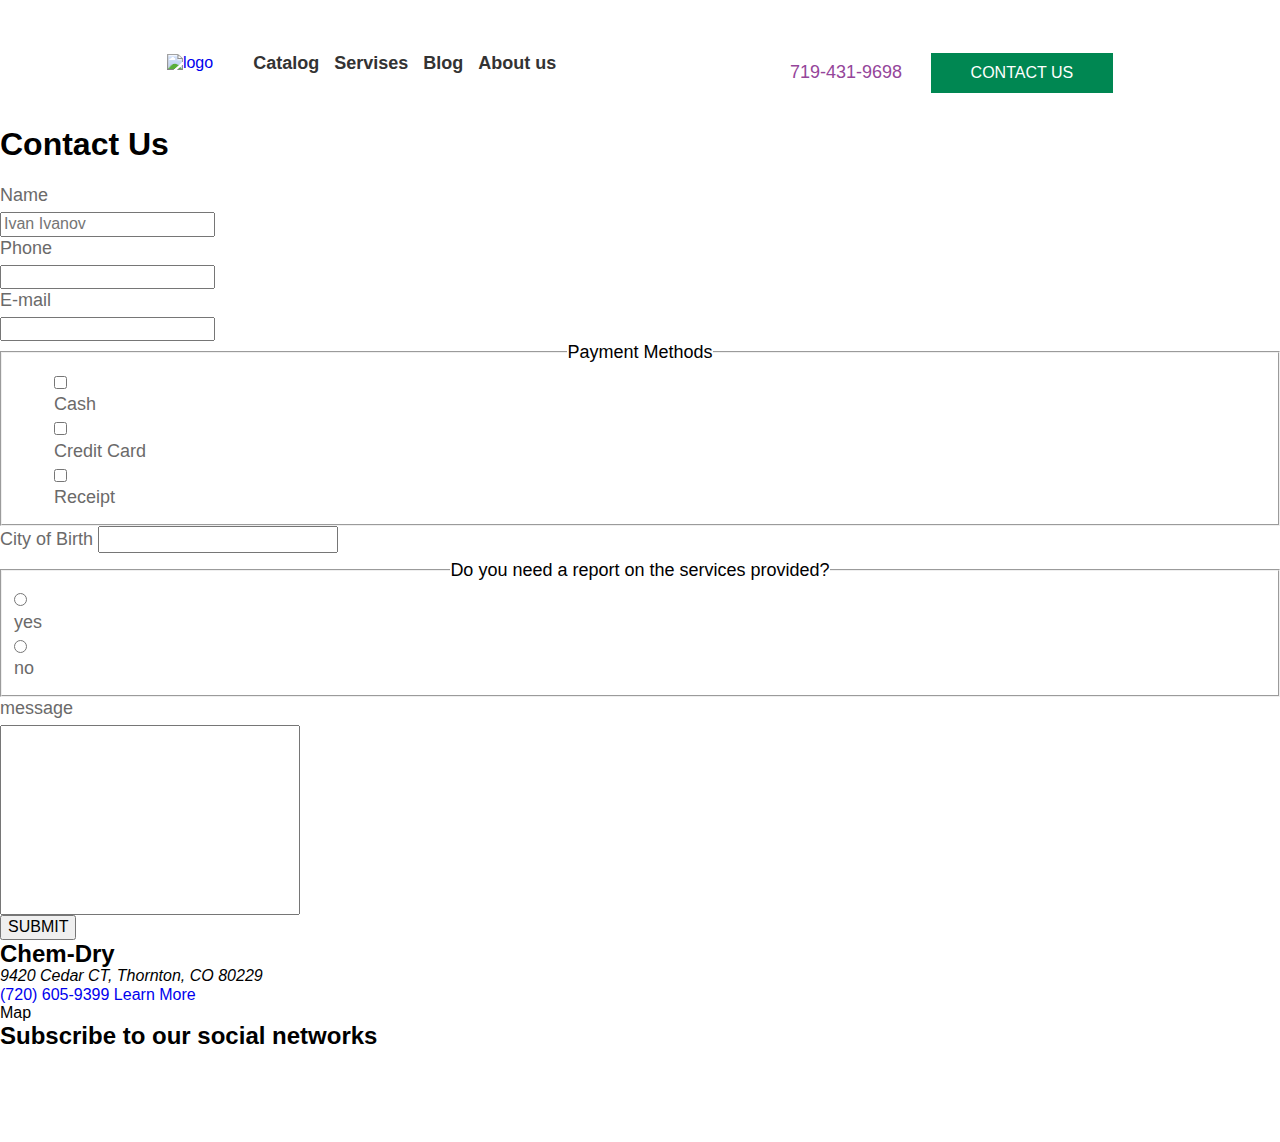
==== pages/contacs.html @ 79262602 "lect 8" ====
<!DOCTYPE html>
<html lang="en">

<head>
    <meta charset="UTF-8">
    <meta http-equiv="X-UA-Compatible" content="IE=edge">
    <meta name="viewport" content="width=device-width, initial-scale=1.0">
    <link rel="stylesheet" href="../style/style.css">
    <link rel="stylesheet" href="../style/common.css">
    <link rel="stylesheet" href="../style/normolize.css">
    <title>F-113-1</title>
</head>

<body>
    <header class="header container">
        <div class="nav__wrapper">
            <a class="header__link" href="./index.html">
                <img src="../static/icons/logo.svg" alt="logo" class="logo">
            </a>
            <nav class="nav">
                <ul class="nav__list">
                    <li class="nav__list_item">
                        <a class="nav__list-link" href="./pages/catalog.html">Catalog</a>
                    </li>
                    <li class="nav__list_item">
                        <a class="nav__list-link" href="#">Servises</a>
                    </li>
                    <li class="nav__list_item">
                        <a class="nav__list-link" href="#">Blog</a>
                    </li>
                    <li class="nav__list_item">
                        <a class="nav__list-link" href="#">About us</a>
                    </li>
                </ul>
            </nav>
        </div>
        <div class="contact__wrapper">
            <a class="contact__phone" href="tel:7194319698">719-431-9698</a>
            <a class="contact__us" href="./pages/contacs.html">Contact Us</a>
        </div>
    </header>
    <main>
        <section>
            <h1>Contact Us</h1>
            <form action="#">
                <div>
                    <div>
                        <label for="input-name">Name</label>
                        <input id="input-name" type="text" placeholder="Ivan Ivanov">
                    </div>
                    <div>
                        <label for="input-phone">Phone</label>
                        <input id="input-phone" type="tel">
                    </div>
                    <div>
                        <label for="input-mail">E-mail</label>
                        <input type="email" name="" id="input-mail">
                    </div>
                    <fieldset>
                        <legend>Payment Methods</legend>
                        <ul>
                            <li>
                                <input id="input-cash" type="checkbox">
                                <label for="input-cash">Сash</label>
                            </li>
                            <li>
                                <input id="input-credit" type="checkbox">
                                <label for="input-credit">Сredit Сard</label>
                            </li>
                            <li>
                                <input id="input-receipt" type="checkbox">
                                <label for="input-receipt">Receipt</label>
                            </li>
                        </ul>
                    </fieldset>
                    <label for="input-city">
                        <span>City of Birth</span>
                        <input id="input-city" type="text">
                    </label>
                    <fieldset>
                        <legend>Do you need a report on the services provided?</legend>
                        <div>
                            <input id="input-yes" type="radio" name="radio_group" value="yes">
                            <label for="input-yes">yes</label>
                            <input id="input-no" type="radio" name="radio_group" value="no">
                            <label for="input-no">no</label>
                        </div>
                    </fieldset>
                    <div>
                        <label for="input_message">message</label>
                        <textarea name="" id="input_message" cols="30" rows="10"></textarea>
                    </div>
                    <button type="submit">SUBMIT</button>
                </div>
            </form>
    </main>
    <footer>
        <section>
            <div>
                <h2>Chem-Dry</h2>
                <address>
                    9420 Cedar CT, Thornton, CO 80229
                </address>
                <a href="tel:7206059399">(720) 605-9399 </a>
                <a href="#">Learn More</a>
            </div>
            <div>Map</div>
        </section>
        <section>
            <h2>Subscribe to our social networks</h2>
            <ul>
                <li>
                    <a href="#">
                        <img src="./static/icons/Vector.svg" alt="">
                    </a>
                </li>
                <li>
                    <a href="#">
                        <img src="./static/icons/Vector.svg" alt="">
                    </a>
                </li>
                <li>
                    <a href="#">
                        <img src="./static/icons/Vector.svg" alt="">
                    </a>
                </li>
                <li>
                    <a href="#">
                        <img src="./static/icons/Vector.svg" alt="">
                    </a>
                </li>
                <li>
                    <a href="#">
                        <img src="./static/icons/Vector.svg" alt="">
                    </a>
                </li>
            </ul>
        </section>
    </footer>
</body>

</html>
---- style/style.css ----
/* Стили для хедера */

.header {
    display: flex;
    margin-top: 33px;
    margin-bottom: 33px;
        align-items: center;
    }
    
    .nav__list {
        display: flex;
        column-gap: 15px;
    }
    
    .nav__wrapper {
        display: flex;
        align-items: center;
    }
    
    .nav__list-link {
        font-size: 18px;
        line-height: 20px;
        color: #333333;
        font-weight: 600;
    }
    
    .contact__phone {
        font-size: 18px;
        line-height: 20px;
        color: #95459A;
        margin-right: 24px;
    }
    
    .contact__us {
        display: inline-block;
        font-size: 16px;
        line-height: 18px;
        text-transform: uppercase;
        color: #ffffff;
        padding: 11px 40px 11px 40px;
        background: #008752;
        margin-top: 20px;
    }
    
    /* СТили для основного контента */
    
    .awards {
        display: none;
    }
    
    .banner {
        background-image: url(../static/img/banner.jpg);
        background-position: center;
        background-repeat: no-repeat;
        padding: 140px 0 285px;
        margin-bottom: 31px;
        background-color: #E0E7ED;
        background-size: contain;
        right: 1px;
        bottom: 1px;
    
    }
    
    .title {
        font-family: 'Lato', sans-serif;
        font-weight: 900;
        font-size: 90px;
        line-height: 100%;
        padding-left: 10px;
        color: #00559D;
        z-index: 20;
    }
    
    .subtitle__serv {
        text-align: center;
        margin-bottom: 50px;
        font-size: 42px;
        line-height: 50px;
        color: #00559D;
    }
    
    .service__list {
        display: flex;
        flex-wrap: wrap;
        margin: 0 -10px;
        /* justify-content: flex-start; */
    
    }
    
    
    .service__list-item {
        width: 280px;
        margin: 10px;
    }
    
    .about {
        margin-top: 110px;
        display: flex;
        position: relative;
    }
    
    .about::after {
        content: '';
        display: block;
        width: 570px;
        height: 500px;
        top: 30px;
        left: 830px;
        background: #008752;
        position: absolute;
        z-index: -1;
    }
    
    .about-title {
        font-style: normal;
        font-weight: 900;
        font-size: 72px;
        color: #005DAB;
    }
    
    .about-container {
        width: 480px;
    }
    
    .about__image {
        width: 580px;
        height: 430px;
    }
    
    .about__desc {
        margin-top: 46px;
        font-weight: 400;
        font-size: 18px;
        line-height: 28px;
    }
    
    
    .awards__sec {
        margin-top: 106px;
        margin-bottom: 80px;
    }
    
    
    .awards__list {
        display: flex;
    }
    
    .awards__list-item {
        margin-right: 46px;
        opacity: 0.5;
    }
    
    .map {
        position: relative;
    }
    
    .adress__map {
        position: absolute;
        top: 50px;
    }
    
    /* стили футера */
    
    .footer__wrapper {
        background-color: #00559D;
    }
    
    .serv__wrap {
        display: flex;
        padding-top: 54px;
        padding-bottom: 54px;
    }
    
    .serv__title {
        font-weight: 900;
        font-size: 40px;
        line-height: 130%;
        color: #ffffff;
    }
    
    .services {
        display: inline-flex;
    }
    
    .popup {
        display: none;
        position: fixed;
        width: 680px;
        left: 360px;
        top: 167px;
        background: #EEEEEE;
    }
    
    .popup__form {
        padding: 50px;
    }
    
    .field__wrapper {
        display: flex;
        justify-content: space-between;
        margin-bottom: 20px;
    }
    
    .input__name {
        width: 280px;
        height: 50px;
        margin-right: 20px;
    }
    
    .input__phone {
        width: 280px;
        height: 50px;
    }
    
    .input__email, .input__message {
        width: 580px;
        height: 50px;
        margin-bottom: 20px;
    }
    
    .popup__overlay {
        background-color: rgba(149, 69, 154, 0.9);
    }
---- style/common.css ----
* {
    margin: 0 auto;
    box-sizing: border-box;
}

body {
    font-family: 'Lato', sans-serif;
    src: url(../static/fonts/Lato/Lato-Regular.ttf);
}

a {
    text-decoration: none;
}

li {
    list-style-type: none;
}

.container {
    max-width: 1180px;
}

input {
    outline: none;
}

label, legend {
    font-size: 18px;
    line-height: 22px;
    color: #6B6A6A;
    margin-bottom: 6px;
    display: block;
    border: 0;
}

textarea {
    display: block;
    resize: none;
    overflow: hidden;
}

.btn {
    width: 181px;
    height: 40px;
    background: #008752;
    color: #ffffff;
}
---- style/normolize.css ----
/*! normalize.css v8.0.1 | MIT License | github.com/necolas/normalize.css */

/* Document
   ========================================================================== */

/**
 * 1. Correct the line height in all browsers.
 * 2. Prevent adjustments of font size after orientation changes in iOS.
 */

 html {
    line-height: 1.15; /* 1 */
    -webkit-text-size-adjust: 100%; /* 2 */
  }
  
  /* Sections
     ========================================================================== */
  
  /**
   * Remove the margin in all browsers.
   */
  
  body {
    margin: 0;
  }
  
  /**
   * Render the `main` element consistently in IE.
   */
  
  main {
    display: block;
  }
  
  /**
   * Correct the font size and margin on `h1` elements within `section` and
   * `article` contexts in Chrome, Firefox, and Safari.
   */
  
  h1 {
    font-size: 2em;
    margin: 0.67em 0;
  }
  
  /* Grouping content
     ========================================================================== */
  
  /**
   * 1. Add the correct box sizing in Firefox.
   * 2. Show the overflow in Edge and IE.
   */
  
  hr {
    box-sizing: content-box; /* 1 */
    height: 0; /* 1 */
    overflow: visible; /* 2 */
  }
  
  /**
   * 1. Correct the inheritance and scaling of font size in all browsers.
   * 2. Correct the odd `em` font sizing in all browsers.
   */
  
  pre {
    font-family: monospace, monospace; /* 1 */
    font-size: 1em; /* 2 */
  }
  
  /* Text-level semantics
     ========================================================================== */
  
  /**
   * Remove the gray background on active links in IE 10.
   */
  
  a {
    background-color: transparent;
  }
  
  /**
   * 1. Remove the bottom border in Chrome 57-
   * 2. Add the correct text decoration in Chrome, Edge, IE, Opera, and Safari.
   */
  
  abbr[title] {
    border-bottom: none; /* 1 */
    text-decoration: underline; /* 2 */
    text-decoration: underline dotted; /* 2 */
  }
  
  /**
   * Add the correct font weight in Chrome, Edge, and Safari.
   */
  
  b,
  strong {
    font-weight: bolder;
  }
  
  /**
   * 1. Correct the inheritance and scaling of font size in all browsers.
   * 2. Correct the odd `em` font sizing in all browsers.
   */
  
  code,
  kbd,
  samp {
    font-family: monospace, monospace; /* 1 */
    font-size: 1em; /* 2 */
  }
  
  /**
   * Add the correct font size in all browsers.
   */
  
  small {
    font-size: 80%;
  }
  
  /**
   * Prevent `sub` and `sup` elements from affecting the line height in
   * all browsers.
   */
  
  sub,
  sup {
    font-size: 75%;
    line-height: 0;
    position: relative;
    vertical-align: baseline;
  }
  
  sub {
    bottom: -0.25em;
  }
  
  sup {
    top: -0.5em;
  }
  
  /* Embedded content
     ========================================================================== */
  
  /**
   * Remove the border on images inside links in IE 10.
   */
  
  img {
    border-style: none;
  }
  
  /* Forms
     ========================================================================== */
  
  /**
   * 1. Change the font styles in all browsers.
   * 2. Remove the margin in Firefox and Safari.
   */
  
  button,
  input,
  optgroup,
  select,
  textarea {
    font-family: inherit; /* 1 */
    font-size: 100%; /* 1 */
    line-height: 1.15; /* 1 */
    margin: 0; /* 2 */
  }
  
  /**
   * Show the overflow in IE.
   * 1. Show the overflow in Edge.
   */
  
  button,
  input { /* 1 */
    overflow: visible;
  }
  
  /**
   * Remove the inheritance of text transform in Edge, Firefox, and IE.
   * 1. Remove the inheritance of text transform in Firefox.
   */
  
  button,
  select { /* 1 */
    text-transform: none;
  }
  
  /**
   * Correct the inability to style clickable types in iOS and Safari.
   */
  
  button,
  [type="button"],
  [type="reset"],
  [type="submit"] {
    -webkit-appearance: button;
  }
  
  /**
   * Remove the inner border and padding in Firefox.
   */
  
  button::-moz-focus-inner,
  [type="button"]::-moz-focus-inner,
  [type="reset"]::-moz-focus-inner,
  [type="submit"]::-moz-focus-inner {
    border-style: none;
    padding: 0;
  }
  
  /**
   * Restore the focus styles unset by the previous rule.
   */
  
  button:-moz-focusring,
  [type="button"]:-moz-focusring,
  [type="reset"]:-moz-focusring,
  [type="submit"]:-moz-focusring {
    outline: 1px dotted ButtonText;
  }
  
  /**
   * Correct the padding in Firefox.
   */
  
  fieldset {
    padding: 0.35em 0.75em 0.625em;
  }
  
  /**
   * 1. Correct the text wrapping in Edge and IE.
   * 2. Correct the color inheritance from `fieldset` elements in IE.
   * 3. Remove the padding so developers are not caught out when they zero out
   *    `fieldset` elements in all browsers.
   */
  
  legend {
    box-sizing: border-box; /* 1 */
    color: inherit; /* 2 */
    display: table; /* 1 */
    max-width: 100%; /* 1 */
    padding: 0; /* 3 */
    white-space: normal; /* 1 */
  }
  
  /**
   * Add the correct vertical alignment in Chrome, Firefox, and Opera.
   */
  
  progress {
    vertical-align: baseline;
  }
  
  /**
   * Remove the default vertical scrollbar in IE 10+.
   */
  
  textarea {
    overflow: auto;
  }
  
  /**
   * 1. Add the correct box sizing in IE 10.
   * 2. Remove the padding in IE 10.
   */
  
  [type="checkbox"],
  [type="radio"] {
    box-sizing: border-box; /* 1 */
    padding: 0; /* 2 */
  }
  
  /**
   * Correct the cursor style of increment and decrement buttons in Chrome.
   */
  
  [type="number"]::-webkit-inner-spin-button,
  [type="number"]::-webkit-outer-spin-button {
    height: auto;
  }
  
  /**
   * 1. Correct the odd appearance in Chrome and Safari.
   * 2. Correct the outline style in Safari.
   */
  
  [type="search"] {
    -webkit-appearance: textfield; /* 1 */
    outline-offset: -2px; /* 2 */
  }
  
  /**
   * Remove the inner padding in Chrome and Safari on macOS.
   */
  
  [type="search"]::-webkit-search-decoration {
    -webkit-appearance: none;
  }
  
  /**
   * 1. Correct the inability to style clickable types in iOS and Safari.
   * 2. Change font properties to `inherit` in Safari.
   */
  
  ::-webkit-file-upload-button {
    -webkit-appearance: button; /* 1 */
    font: inherit; /* 2 */
  }
  
  /* Interactive
     ========================================================================== */
  
  /*
   * Add the correct display in Edge, IE 10+, and Firefox.
   */
  
  details {
    display: block;
  }
  
  /*
   * Add the correct display in all browsers.
   */
  
  summary {
    display: list-item;
  }
  
  /* Misc
     ========================================================================== */
  
  /**
   * Add the correct display in IE 10+.
   */
  
  template {
    display: none;
  }
  
  /**
   * Add the correct display in IE 10.
   */
  
  [hidden] {
    display: none;
  }
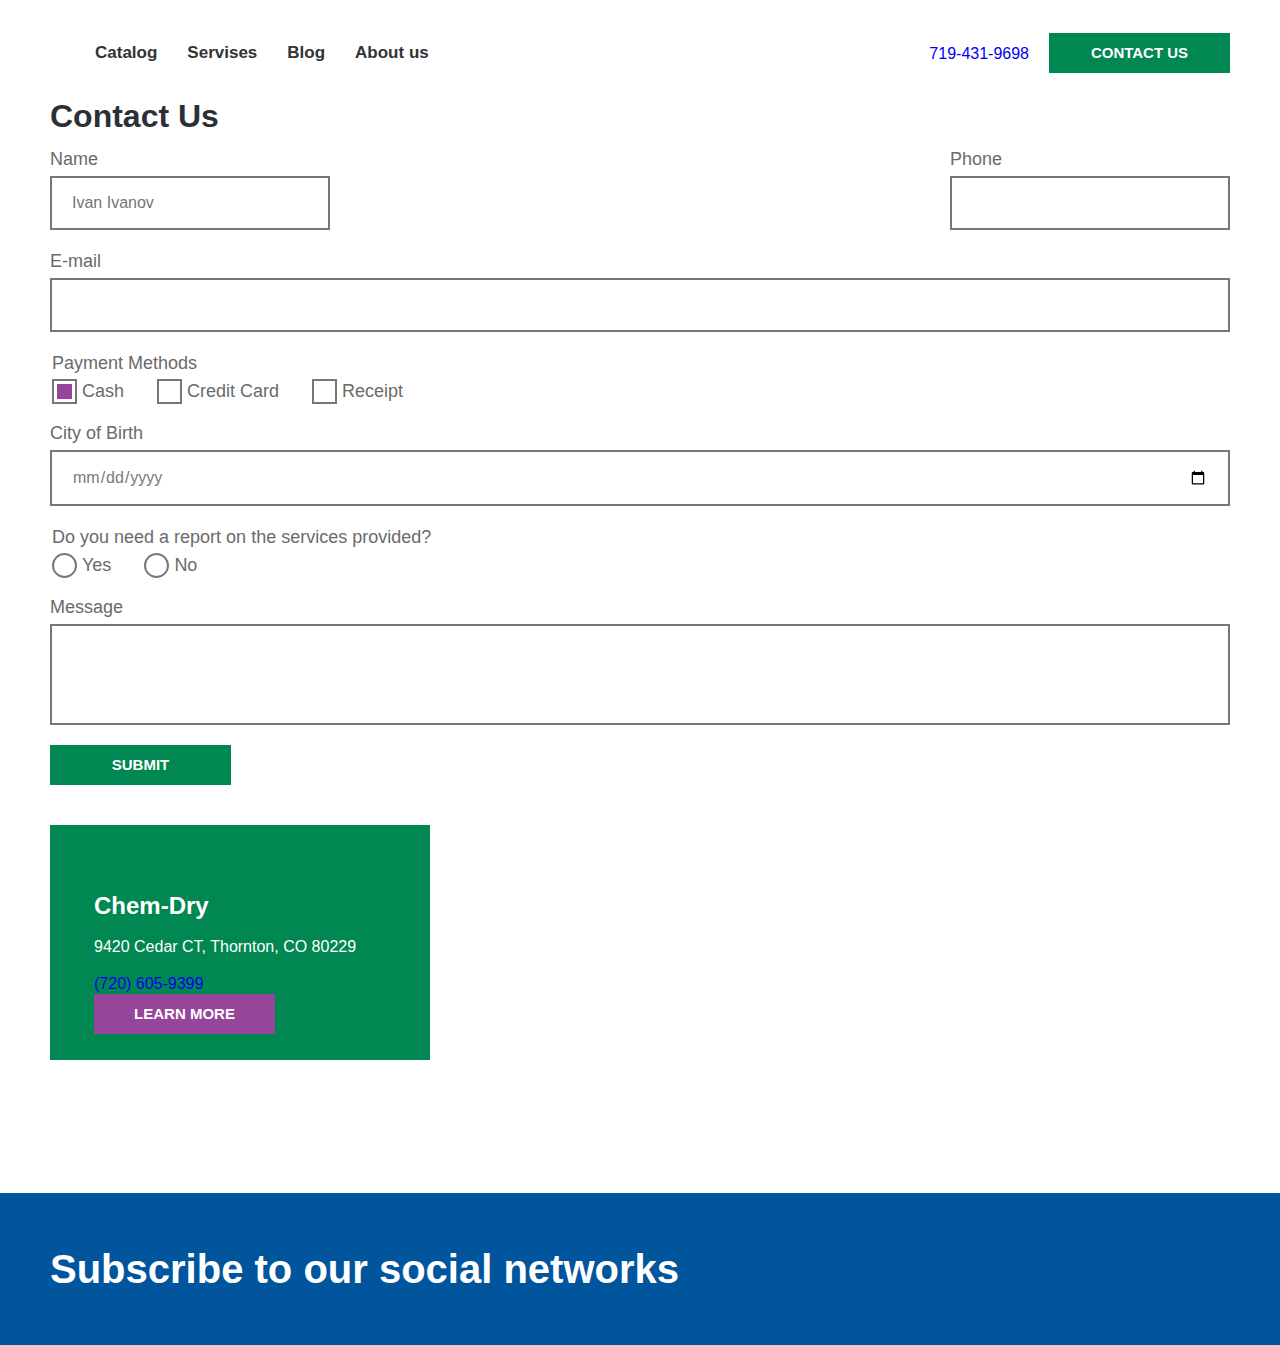
==== commit 38574792: "lect 9" ====
--- a/pages/contacs.html
+++ b/pages/contacs.html
@@ -1,142 +1,150 @@
 <!DOCTYPE html>
 <html lang="en">
-
 <head>
     <meta charset="UTF-8">
     <meta http-equiv="X-UA-Compatible" content="IE=edge">
-    <meta name="viewport" content="width=device-width, initial-scale=1.0">
-    <link rel="stylesheet" href="../style/style.css">
-    <link rel="stylesheet" href="../style/common.css">
-    <link rel="stylesheet" href="../style/normolize.css">
-    <title>F-113-1</title>
+    <title>Contact Us</title>
+	<link rel="preconnect" href="https://fonts.googleapis.com">
+	<link rel="preconnect" href="https://fonts.gstatic.com" crossorigin>
+	<link href="https://fonts.googleapis.com/css2?family=Lato:wght@400;700;900&display=swap" rel="stylesheet">
+	<link rel="stylesheet" href="../style/normolize.css">
+	<link rel="stylesheet" href="../style/common.css">
+	<link rel="stylesheet" href="../css/contact.css">
 </head>
+<body>
+	<header class="header container">
+		<a href="/">
+			<img src="../static/icons/logo.svg" alt="">
+		</a>
+		<nav class="header-menu">
+			<ul class="undotted header-list">
+				<li>
+					<a href="#" class="header-link">Catalog</a>
+				</li>
+				<li>
+					<a href="#">Servises</a>
+				</li>
+				<li>
+					<a href="#">Blog</a>
+				</li>
+				<li>
+					<a href="#">About us</a>
+				</li>
+			</ul>
+		</nav>
+		<a href="tel:7194319698">719-431-9698</a>
+		<a href="contact.html" class="button">Contact Us</a>
+	</header>
 
-<body>
-    <header class="header container">
-        <div class="nav__wrapper">
-            <a class="header__link" href="./index.html">
-                <img src="../static/icons/logo.svg" alt="logo" class="logo">
-            </a>
-            <nav class="nav">
-                <ul class="nav__list">
-                    <li class="nav__list_item">
-                        <a class="nav__list-link" href="./pages/catalog.html">Catalog</a>
-                    </li>
-                    <li class="nav__list_item">
-                        <a class="nav__list-link" href="#">Servises</a>
-                    </li>
-                    <li class="nav__list_item">
-                        <a class="nav__list-link" href="#">Blog</a>
-                    </li>
-                    <li class="nav__list_item">
-                        <a class="nav__list-link" href="#">About us</a>
-                    </li>
-                </ul>
-            </nav>
-        </div>
-        <div class="contact__wrapper">
-            <a class="contact__phone" href="tel:7194319698">719-431-9698</a>
-            <a class="contact__us" href="./pages/contacs.html">Contact Us</a>
-        </div>
-    </header>
-    <main>
+	<main class="container">
         <section>
-            <h1>Contact Us</h1>
-            <form action="#">
-                <div>
-                    <div>
-                        <label for="input-name">Name</label>
-                        <input id="input-name" type="text" placeholder="Ivan Ivanov">
-                    </div>
-                    <div>
-                        <label for="input-phone">Phone</label>
-                        <input id="input-phone" type="tel">
-                    </div>
-                    <div>
-                        <label for="input-mail">E-mail</label>
-                        <input type="email" name="" id="input-mail">
-                    </div>
-                    <fieldset>
-                        <legend>Payment Methods</legend>
-                        <ul>
-                            <li>
-                                <input id="input-cash" type="checkbox">
-                                <label for="input-cash">Сash</label>
-                            </li>
-                            <li>
-                                <input id="input-credit" type="checkbox">
-                                <label for="input-credit">Сredit Сard</label>
-                            </li>
-                            <li>
-                                <input id="input-receipt" type="checkbox">
-                                <label for="input-receipt">Receipt</label>
-                            </li>
-                        </ul>
-                    </fieldset>
-                    <label for="input-city">
-                        <span>City of Birth</span>
-                        <input id="input-city" type="text">
-                    </label>
-                    <fieldset>
-                        <legend>Do you need a report on the services provided?</legend>
-                        <div>
-                            <input id="input-yes" type="radio" name="radio_group" value="yes">
-                            <label for="input-yes">yes</label>
-                            <input id="input-no" type="radio" name="radio_group" value="no">
-                            <label for="input-no">no</label>
-                        </div>
-                    </fieldset>
-                    <div>
-                        <label for="input_message">message</label>
-                        <textarea name="" id="input_message" cols="30" rows="10"></textarea>
-                    </div>
-                    <button type="submit">SUBMIT</button>
-                </div>
-            </form>
-    </main>
-    <footer>
-        <section>
-            <div>
-                <h2>Chem-Dry</h2>
-                <address>
-                    9420 Cedar CT, Thornton, CO 80229
-                </address>
-                <a href="tel:7206059399">(720) 605-9399 </a>
-                <a href="#">Learn More</a>
-            </div>
-            <div>Map</div>
+            <h1 class="contact-title">Contact  Us</h1>
+			<form action="#" class="contact-form">
+				<div class="field-2-column">
+					<div class="label-wrapper">
+						<label for="input-name" class="">Name</label>
+						<input type="text" id="input-name" class="" placeholder="Ivan Ivanov">
+						<!-- <label for="input-name" class="">Name</label> -->
+					</div>
+					<div class="label-wrapper">
+						<label for="input-phone" class="">Phone</label>
+						<input type="tel" id="input-phone" class="">
+					</div>
+				</div>
+
+				<label class="label-wrapper">
+					<span>E-mail</span>
+					<input type="email" class="">
+				</label>
+
+				<fieldset>
+					<legend>Payment Methods</legend>
+					<ul class="undotted contact-list">
+						<li>
+							<input type="checkbox" id="input-cash" class="checkbox-input" checked>
+							<label for="input-cash" class="checkbox-label">Сash</label>
+						</li>
+						<li>
+							<input type="checkbox" id="input-card" class="checkbox-input">
+							<label for="input-card" class="checkbox-label">Сredit Сard</label>
+						</li>
+						<li>
+							<label class="">
+								<input type="checkbox" class="checkbox-input">
+								<span class="checkbox-label">Receipt</span>
+							</label>
+						</li>
+					</ul>
+				</fieldset>
+
+					<label class="label-wrapper">
+						<span>City of Birth</span>
+						<input type="date" class="">
+					</label>
+
+				<fieldset>
+					<legend>Do you need a report on the services provided?</legend>
+					<ul class="undotted contact-list">
+						<li>
+							<input type="radio" id="input-yes" name="report" class="radio-input">
+							<label for="input-yes" class="radio-label">Yes</label>
+						</li>
+						<li>
+							<input type="radio" id="input-no" name="report" class="radio-input">
+							<label for="input-no" class="radio-label">No</label>
+						</li>
+					</ul>
+				</fieldset>
+
+				<div class="label-wrapper">
+					<label for="textarea">Message</label>
+					<textarea name="" id="textarea" cols="30" rows="10"></textarea>
+				</div>
+
+				<button type="submit" class="button">SUBMIT</button>
+			</form>
         </section>
-        <section>
-            <h2>Subscribe to our social networks</h2>
-            <ul>
-                <li>
-                    <a href="#">
-                        <img src="./static/icons/Vector.svg" alt="">
-                    </a>
-                </li>
-                <li>
-                    <a href="#">
-                        <img src="./static/icons/Vector.svg" alt="">
-                    </a>
-                </li>
-                <li>
-                    <a href="#">
-                        <img src="./static/icons/Vector.svg" alt="">
-                    </a>
-                </li>
-                <li>
-                    <a href="#">
-                        <img src="./static/icons/Vector.svg" alt="">
-                    </a>
-                </li>
-                <li>
-                    <a href="#">
-                        <img src="./static/icons/Vector.svg" alt="">
-                    </a>
-                </li>
-            </ul>
-        </section>
-    </footer>
+	</main>
+	<article class="map">
+		<div class="container">
+			<div class="map-wrapper">
+				<h2>Chem-Dry</h2>
+				<p>9420 Cedar CT, Thornton, CO 80229</p>
+				<a href="tel:7206059399 ">(720) 605-9399</a>
+				<a href="#" class="button button-secondary">Learn More</a>
+			</div>
+			
+		</div>
+        <iframe class="map-img" src="https://yandex.ru/map-widget/v1/?um=constructor%3Aa953bae8a6f83291a3332f9731245fc22938a6763b52bade7649692188d76eaf&amp;source=constructor" width="100%" height="397" frameborder="0"></iframe>
+	</article>
+
+	<footer class="footer">
+		<div class="container footer-wrapper">
+			<p>Subscribe to our social networks</p>
+			<ul class="undotted footer-social">
+				<li>
+					<a href="#">
+						<img src="img/fb.svg" alt="">
+					</a>
+				</li>
+				<li>
+					<a href="#">
+						<img src="img/fb.svg" alt="">
+					</a>
+				</li>
+				<li>
+					<a href="#">
+						<img src="img/fb.svg" alt="">
+					</a>
+				</li>
+				<li>
+					<a href="#">
+						<img src="img/fb.svg" alt="">
+					</a>
+				</li>
+			</ul>
+		</div>
+		
+	</footer>
 </body>
-
 </html>--- a/style/common.css
+++ b/style/common.css
@@ -1,47 +1,285 @@
 * {
-    margin: 0 auto;
     box-sizing: border-box;
 }
 
 body {
-    font-family: 'Lato', sans-serif;
-    src: url(../static/fonts/Lato/Lato-Regular.ttf);
+    font-family: 'Lato Ps', 'Arial', sans-serif;
+    font-weight: 400;
+    font-size: 16px;
+    line-height: 21px;
+    color: #2C3036;
+}
+
+img {
+    display: block;
+    max-width: 100%;
 }
 
 a {
     text-decoration: none;
 }
 
-li {
-    list-style-type: none;
-}
-
 .container {
     max-width: 1180px;
-}
-
-input {
-    outline: none;
-}
-
-label, legend {
+    margin: 0 auto;
+}
+
+.undotted {
+    list-style-type: none;
+    margin: 0;
+    padding: 0;
+    
+}
+
+.hidden {
+    font-size: 0;
+    line-height: 0;
+    width: 0;
+}
+
+.button {
+    background: #008752;
+    color: #fff;
+    font-weight: 700;
+    font-size: 15px;
+    line-height: 18px;
+    text-transform: uppercase;
+    display: block;
+    width: 181px;
+    text-align: center;
+    padding: 11px;
+    border: none;
+    cursor: pointer;
+}
+
+.button:hover {
+    background: #26CD8B;
+}
+.button:active {
+    background: #005232;
+}
+
+.button-secondary {
+    background: #95459A;
+}
+
+.header {
+    display: flex;
+    align-items: center;
+    margin-top: 33px;
+    margin-bottom: 33px;
+    -moz-gap: 20px;
+        -webkit-gap: 20px;
+            gap: 20px;
+}
+
+.header-menu {
+    margin: 0 auto 0 25px;
+}
+
+.header-list {
+    display: flex;
+    font-weight: 700;
+    font-size: 17px;
+    line-height: 20px;
+}
+
+.header-menu a {
+    color: #333333;
+    margin-right: 30px;
+}
+
+/* MAP */
+
+.map {
+    position: relative;
+    overflow: hidden;
+}
+
+.map .container {
+    padding: 40px 0 133px;
+}
+
+.map-wrapper {
+    position: relative;
+    z-index: 1;
+    width: 380px;
+    background: #008752;
+    color: #fff;
+    padding: 50px 44px 26px;
+}
+
+
+.map-img {
+    position: absolute;
+    top: 0;
+    left: 0;
+    width: 100%;
+}
+
+
+/* FOOTER */
+
+.footer {
+    background: #00559D;
+    font-weight: 900;
+    font-size: 40px;
+    line-height: 130%;
+    color: #FFFFFF;
+}
+
+.footer p {
+    margin: 0;
+}
+
+.footer-wrapper {
+    display: flex;
+    justify-content: space-between;
+    align-items: center;
+    padding: 50px 0;
+}
+
+.footer-social {
+    display: flex;
+}
+
+.footer-social li {
+    margin-left: 16px;
+}
+
+
+/* INPUT */
+
+label,
+.label-wrapper span,
+legend {
     font-size: 18px;
     line-height: 22px;
     color: #6B6A6A;
     margin-bottom: 6px;
+}
+
+input,
+textarea {
+    border: 2px solid #777;
+    font-size: 16px;
+    line-height: 24px;
+    color: #797979;
+    padding: 13px 20px;
+    background: transparent;
+    resize: none;
+    outline: none;
+}
+
+input:focus,
+textarea:focus {
+    border-color: rgba(255, 182, 18, 0.5);
+}
+
+input:disabled,
+textarea:disabled {
+    opacity: .5;
+}
+
+textarea {
+    max-height: 101px;
+}
+
+fieldset {
+    border: none;
+    padding: 0;
+}
+
+.field-2-column {
+    display: flex;
+    justify-content: space-between;
+}
+
+.field-2-column .label-wrapper {
+    width: 280px;
+}
+
+.label-wrapper {
+    display: flex;
+    flex-direction: column;
+    /* flex-direction: column-reverse; */
+    margin-bottom: 20px;
+}
+
+.label-wrapper:focus-within label,
+.label-wrapper:focus-within span {
+    color: #FFB612;
+}
+
+/* input:focus + label,
+textarea:focus + label {
+    color: #FFB612;
+} */
+
+
+.contact-list {
+    display: flex;
+    margin-bottom: 20px;
+}
+
+input[type="checkbox"],
+input[type="radio"] {
+    display: none;
+}
+
+.checkbox-label,
+.radio-label {
+    position: relative;
+    cursor: pointer;
+    padding-left: 30px;
+    margin-right: 33px;
+}
+
+.checkbox-label:before,
+.checkbox-label:after,
+.radio-label:before,
+.radio-label:after {
+    content: '';
+    position: absolute;
     display: block;
-    border: 0;
-}
-
-textarea {
-    display: block;
-    resize: none;
-    overflow: hidden;
-}
-
-.btn {
-    width: 181px;
-    height: 40px;
-    background: #008752;
-    color: #ffffff;
+}
+
+.checkbox-label:before,
+.radio-label:before {
+    width: 21px;
+    height: 21px;
+    border: 2px solid #777;
+    background: transparent;
+    top: -2px;
+    left: 0;
+}
+
+.radio-label:before {
+    border-radius: 50%;
+    background: #fff;
+}
+
+.checkbox-label:after,
+.radio-label:after {
+    width: 15px;
+    height: 15px;
+    background: #95459A;
+    top: 3px;
+    left: 5px;
+    opacity: 0;
+}
+.radio-label:after {
+    border-radius: 50%;
+}
+
+.checkbox-input:checked + .checkbox-label:after,
+.radio-input:checked + .radio-label:after {
+    opacity: 1;
+}
+
+.checkbox-input:disabled + .checkbox-label,
+.radio-input:disabled + .radio-label,
+.checkbox-input:disabled + .checkbox-label:before,
+.radio-input:disabled + .radio-label:before {
+    opacity: .5;
 }